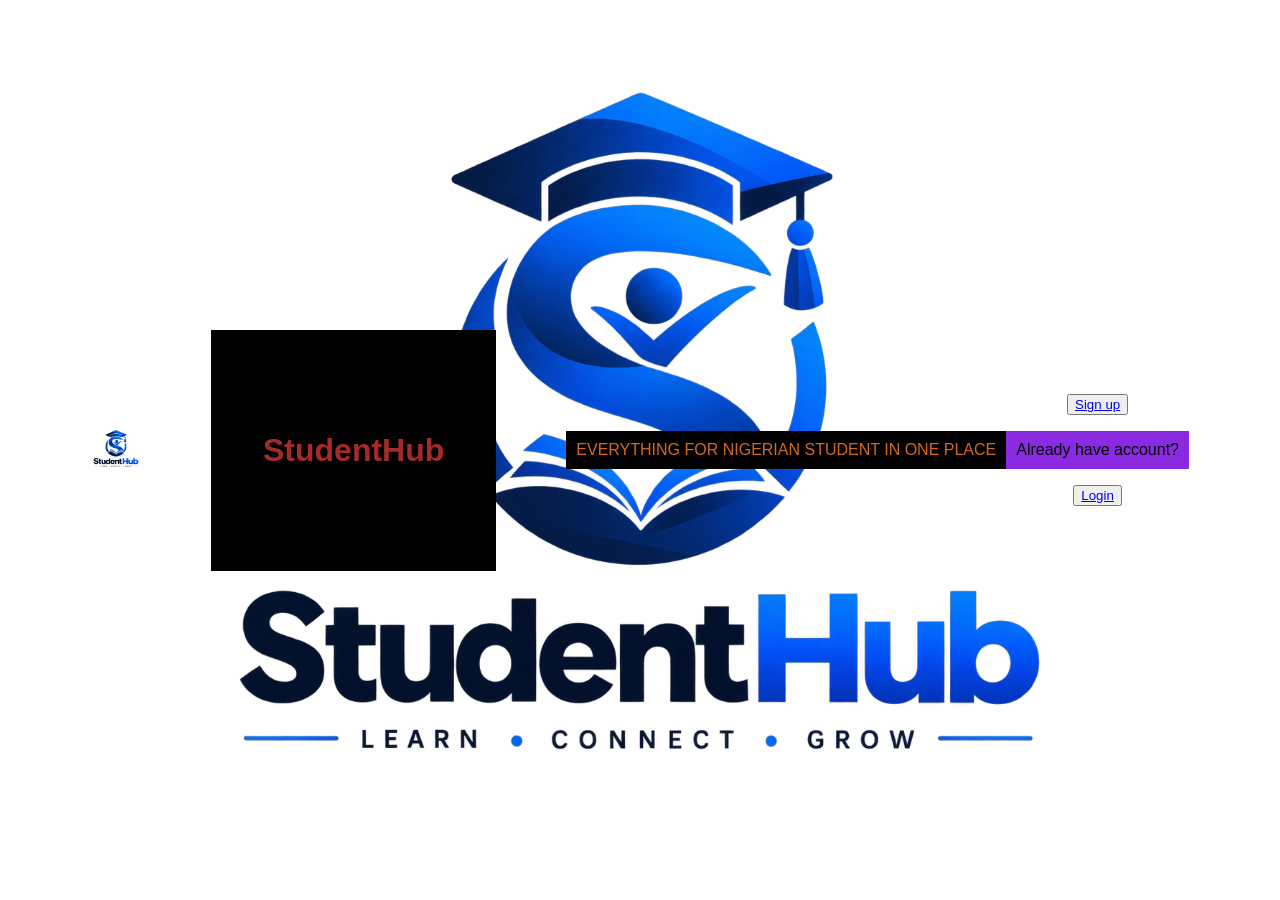
==== index.html @ a4fae500 "git-mystudenthub" ====
<!DOCTYPE html>
<html lang="en">
<head>
    <img src="studenthub.png" width="50" height="50" alt="studenthub">
    <meta charset="UTF-8">
    <meta name="viewport" content="width=device-width, initial-scale=1.0">
    <title>Document</title>

          <link rel="stylesheet" href="style.css">
</head>
<body>
   
    
    <h1>
        <p class="title">StudentHub</p>
    </h1>
       <p class="subtitle">EVERYTHING FOR NIGERIAN STUDENT IN ONE PLACE</p>

       
       <div class="container">
        <center><button><a href="signup.html">Sign up</a></button></center>
        <p class="switch">Already have account?</p> <CEnter><button><a href="login.html">Login</a></button></CEnter>
       </div>
       
        

</body>
</html>
---- style.css ----
.subtitle{
     background-color: black;
     color: chocolate;
     padding: 10px;
     text-align: center;
}
     .switch{
        background-color: blueviolet;
        color: black;
        padding: 10px;
        text-align: center;
     }
        .do{
            background-color: black;
            color: blue;
            padding: 10px;
            text-align: center;
        }
          .title{
            border-width: 2px;
            border-style: solid;
            border-color: black;
            background-color: black;
            color: brown;
            padding: 100px 50px;
            text-align: center;
            margin: 130px 70px;
          }
            label {
              display: inline-block;
              width: 100px;
            }
             .email {
              margin-bottom: 40px;
             }
            
             body {
              background-image: url(studenthub.png);
              background-size: contain;
              background-position: center;
              background-repeat: no-repeat;
              margin: 0;
              height: 100vh;
              display: flex;
              justify-content: center;
              align-items: center;
              font-family: Arial, Helvetica, sans-serif;
             }
              .login-box {
                width: 300px;
                padding: 30px;
                background-color: brown;
                border-radius: 10px;
                box-shadow: 0 4px 10px rgba(0, 0, 0, 0.2);
              }
              .text {
                /* border: 1px solid red; */
                text-align: justify;
                /*text-decoration: 1px solid line-through #f59 */
                text-shadow: .6px .6px 1px red;
                font-size: 1.5rem;
                font-weight: 900;
                font-family: "Lobster Two", sans-serif;
              }
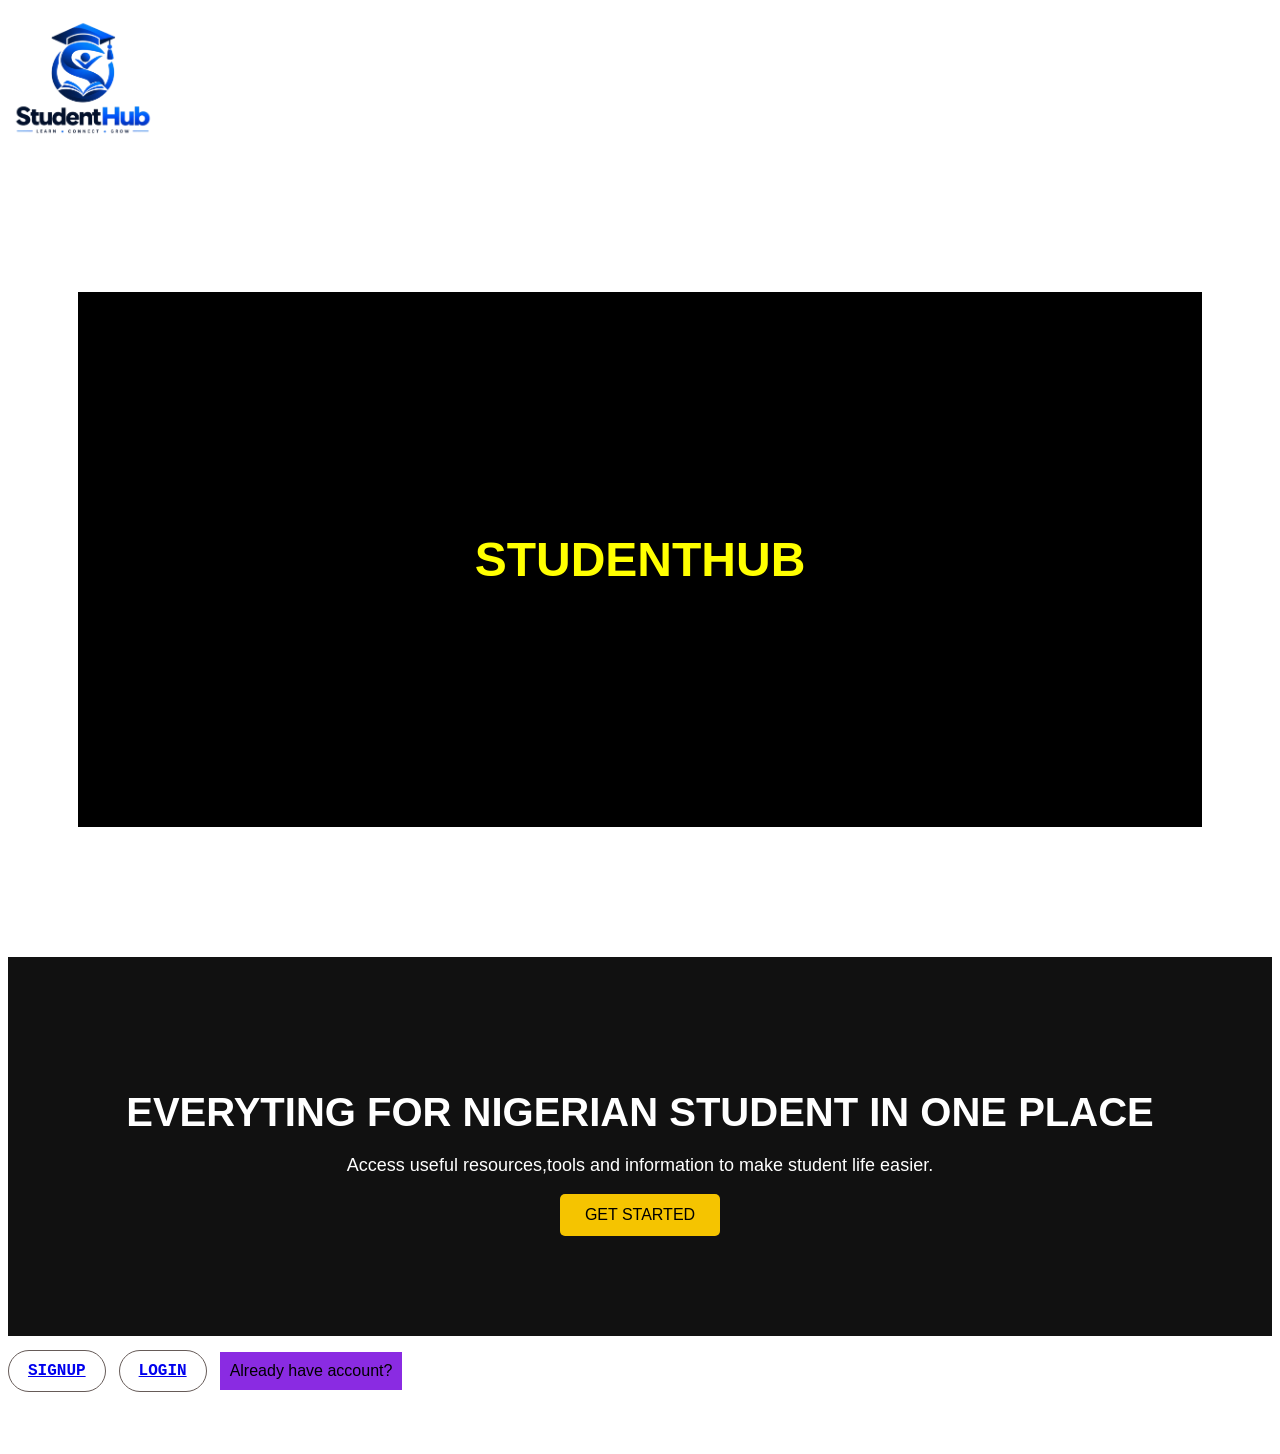
==== commit 105b7446: "my project" ====
--- a/index.html
+++ b/index.html
@@ -1,7 +1,8 @@
 <!DOCTYPE html>
 <html lang="en">
 <head>
-    <img src="studenthub.png" width="50" height="50" alt="studenthub">
+    
+    <img src="studenthub.png" width="150" height="150" alt="studenthub">
     <meta charset="UTF-8">
     <meta name="viewport" content="width=device-width, initial-scale=1.0">
     <title>Document</title>
@@ -9,18 +10,34 @@
           <link rel="stylesheet" href="style.css">
 </head>
 <body>
-   
+    <section class="hero3">
+        <h1>STUDENTHUB</h1>
+    </section>
     
-    <h1>
-        <p class="title">StudentHub</p>
-    </h1>
-       <p class="subtitle">EVERYTHING FOR NIGERIAN STUDENT IN ONE PLACE</p>
+    
+    <section class="hero">
+        <h1>EVERYTING FOR NIGERIAN STUDENT IN ONE PLACE</h1>
+        <P>Access useful resources,tools and information to make student life easier.</P>
+        <button>GET STARTED</button>
+    </section>
+       <!-- -----to do all those button stuff------ -->
+       
+       <section class="categories">
+        <button class="topic active-topic">
+            <a href="signup.html">SIGNUP</a>
+        </button>
 
+        <button class="topic">
+            <a href="login.html">LOGIN</a>
+        </button>
+        
+
+
+
+       <P class="switch">Already have account?</P>
+
+    </section>
        
-       <div class="container">
-        <center><button><a href="signup.html">Sign up</a></button></center>
-        <p class="switch">Already have account?</p> <CEnter><button><a href="login.html">Login</a></button></CEnter>
-       </div>
        
         
 
--- a/style.css
+++ b/style.css
@@ -3,7 +3,33 @@
      color: chocolate;
      padding: 10px;
      text-align: center;
+     font-size: x-large;
 }
+   /* ---------EVERTHING FOR NIGERIA STUDENT----- */
+   .hero {
+    text-align: center;
+    padding: 100px 20px;
+    background-color: #111;
+    color: white;
+   }
+   .hero h1 {
+    font-size: 40px;
+    margin-bottom: 20px;
+   }
+   .hero p{
+    font-size: 18px;
+    ,margin-bottom: 30px;
+   }
+   .hero button{
+    padding: 12px 25px;
+    border: none;
+    border-radius: 5px;
+    background-color: #f5c400;
+    color: black;
+    font-size: 16px;
+    cursor: pointer;
+   }
+   /* ----------------end--------------------------- */
      .switch{
         background-color: blueviolet;
         color: black;
@@ -16,15 +42,17 @@
             padding: 10px;
             text-align: center;
         }
-          .title{
-            border-width: 2px;
-            border-style: solid;
+        /* ---------subheading for studentHub-------------- */
+          .hero3{
+            /* border-width: 2px; */
+            /* border-style: solid; */
             border-color: black;
             background-color: black;
-            color: brown;
-            padding: 100px 50px;
+            color:yellow;
+            padding: 200px 70px;
             text-align: center;
             margin: 130px 70px;
+            font-size: xx-large;
           }
             label {
               display: inline-block;
@@ -35,13 +63,14 @@
              }
             
              body {
-              background-image: url(studenthub.png);
-              background-size: contain;
-              background-position: center;
-              background-repeat: no-repeat;
-              margin: 0;
-              height: 100vh;
-              display: flex;
+              background-color:wheat
+              /* background-size: contain; */
+              /* background-position: center; */
+              /* background-repeat: no-repeat; */
+              /* margin: 0; */
+              /* #281716 */
+              /* height: 100vh; */
+              /* display: flex; */
               justify-content: center;
               align-items: center;
               font-family: Arial, Helvetica, sans-serif;
@@ -62,7 +91,40 @@
                 font-weight: 900;
                 font-family: "Lobster Two", sans-serif;
               }
-
+/* ------------------------button stuff------------------- */
+              .categories{
+                display: flex;
+                align-items: center;
+                gap: 13px;
+                margin-bottom: 48px;
+            }
+            .topic {
+                padding: 11px 19px;
+                border-radius: 28px;
+                border: 1px solid #665b58;
+                background: transparent;
+                color: #e9e5e4;
+                font-family: "Roboto Mono",monospace;
+                font-size: 16px;
+                font-weight: 600;
+                cursor: pointer;
+            }
+            .active-color{
+                background-color:#ffbd38;
+                color: #2a1a18;
+                border: none;
+                padding: 13px 20px;
+                box-shadow: 0 2px 10px rgba(255, 189, 56, 0.25);
+            }
+            .more-topics {
+                color: #e8e4e3;
+                font-size: 22px;
+                margin-left: 2px;
+                text-decoration: underline;
+                text-decoration-line: dotted;
+                text-underline-offset: 7px;
+            }
+/* ---------------------------------end---------------- */
             
              
              
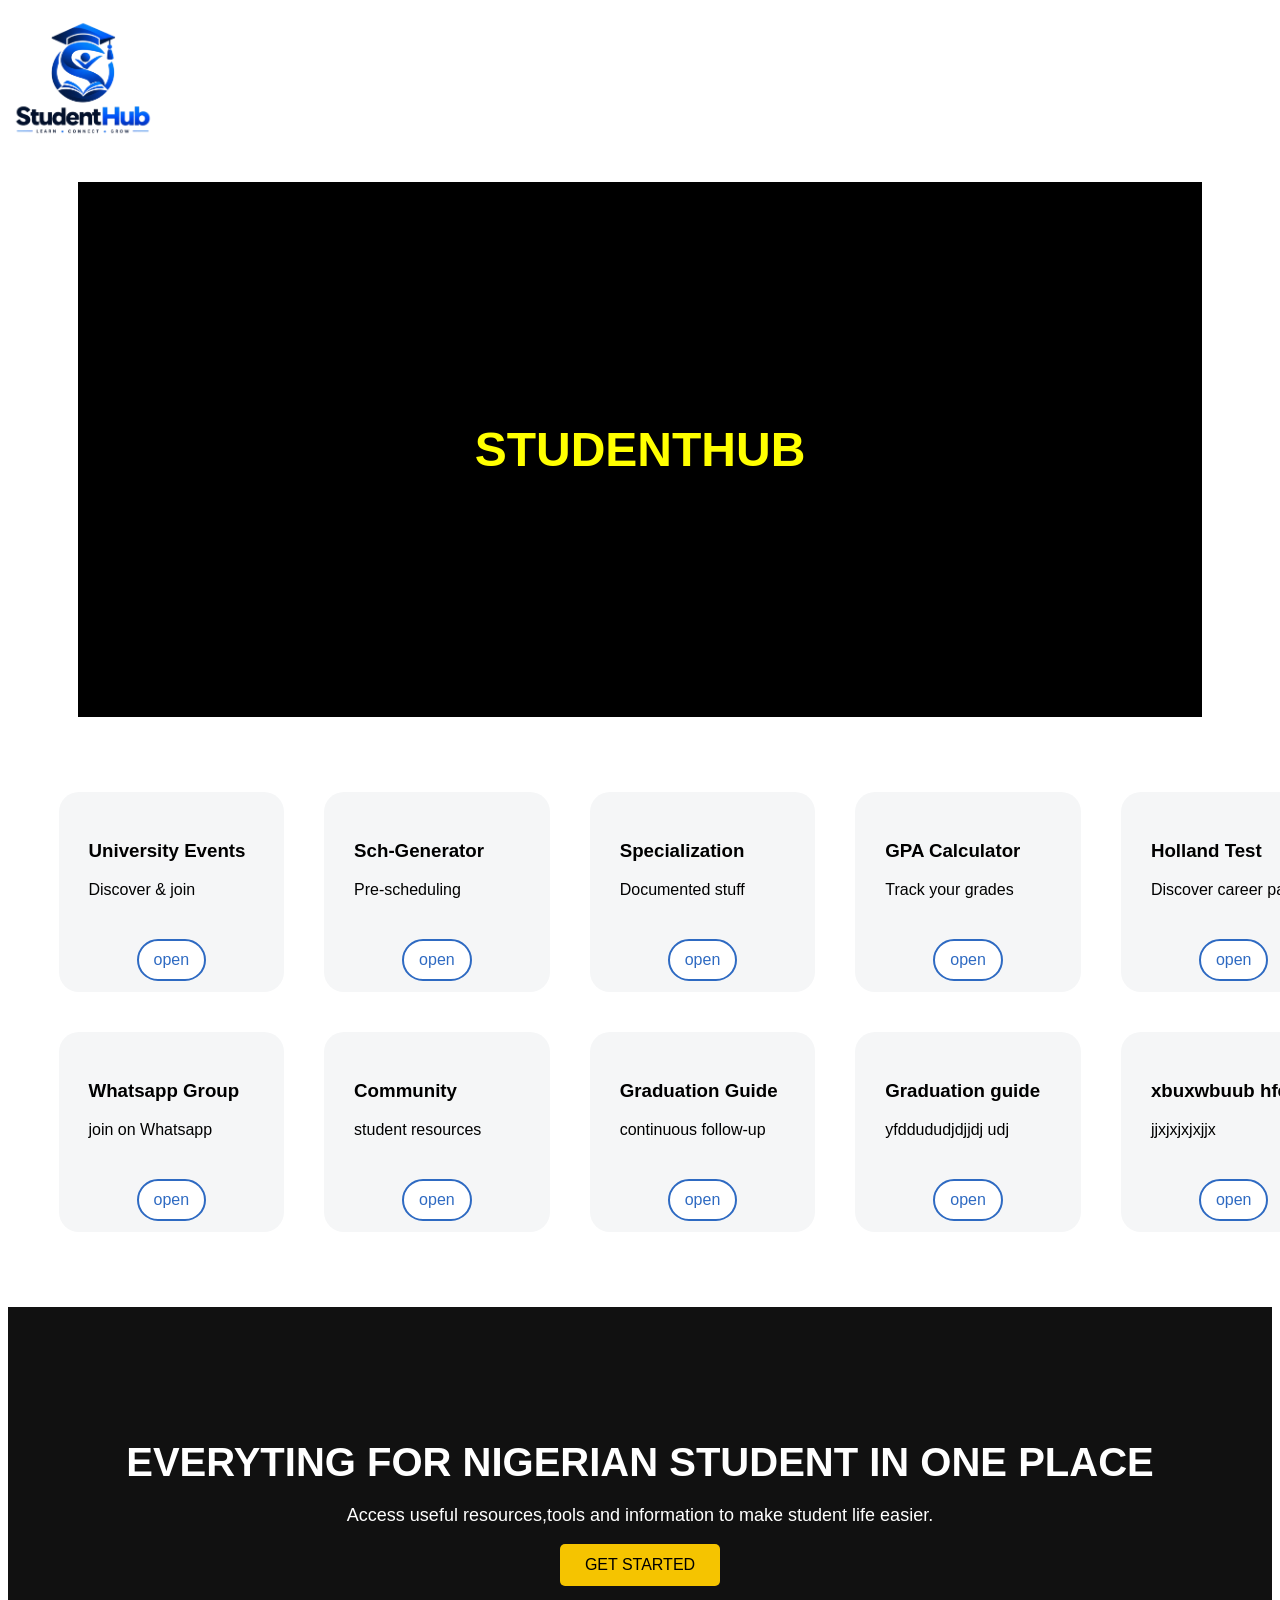
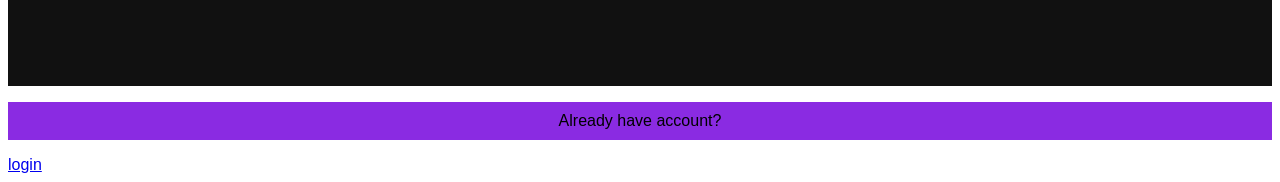
==== commit 2521e27d: "edited" ====
--- a/index.html
+++ b/index.html
@@ -13,29 +13,95 @@
     <section class="hero3">
         <h1>STUDENTHUB</h1>
     </section>
-    
-    
+   
+    <div class="flexparent">
+        <div class="flex-child2">
+            <a href="">
+            </a>
+            <h3>University Events</h3>
+            <p>Discover & join</p>
+            <a href="#">open</a>
+        </div>
+        <div class="flex-child2">
+            <a href=""></a>
+            <h3>Sch-Generator</h3>
+            <p>Pre-scheduling</p>
+            <a href="#">open</a>
+        </div>
+        <div class="flex-child2
+        ">
+            <a href=""></a>
+            <h3>Specialization </h3>
+            <p>Documented stuff</p>
+            <a href="#">open</a>
+        </div>
+        <div class="flex-child2
+        ">
+            <a href=""></a>
+            <h3>GPA Calculator</h3>
+            <p>Track your grades</p>
+            <a href="#">open</a>
+        </div>
+        <div class="flex-child2
+        ">
+            <a href=""></a>
+            <h3>Holland Test</h3>
+            <p>Discover career path</p>
+            <a href="#">open</a>
+        </div>
+    </div>
+    <!-- ---------------------2----------------- -->
+    <div class="flexparent2">
+        <div class="flex-child3">
+            <a href="
+            "></a>
+            <h3>Whatsapp Group</h3>
+            <p>join on Whatsapp</p>
+            <a href="#">open</a>
+        </div>
+        <div class="flex-child3">
+            <a href=""></a>
+            <h3>Community</h3>
+            <p>student resources</p>
+            <a href="#">open</a>
+        </div>
+        <div class="flex-child3
+        ">
+            <a href=""></a>
+            <h3>Graduation Guide</h3>
+            <p>continuous follow-up</p>
+            <a href="#">open</a>
+        </div>
+        <div class="flex-child3
+        ">
+            <a href=""></a>
+            <h3>Graduation guide</h3>
+            <p>yfddududjdjjdj udj</p>
+            <a href="#">open</a>
+        </div>
+        <div class="flex-child3
+        ">
+            <a href=""></a>
+            <h3>xbuxwbuub hfehh</h3>
+            <p>jjxjxjxjxjjx</p>
+            <a href="#">open</a>
+        </div>
+    </div>
     <section class="hero">
         <h1>EVERYTING FOR NIGERIAN STUDENT IN ONE PLACE</h1>
         <P>Access useful resources,tools and information to make student life easier.</P>
         <button>GET STARTED</button>
     </section>
-       <!-- -----to do all those button stuff------ -->
-       
-       <section class="categories">
-        <button class="topic active-topic">
-            <a href="signup.html">SIGNUP</a>
-        </button>
 
-        <button class="topic">
-            <a href="login.html">LOGIN</a>
-        </button>
-        
-
-
-
+             <!-- --------------button stuff--------- -->
+             
+             
+             
+             
+             
+             <!-- ------------------end------------------- -->
        <P class="switch">Already have account?</P>
-
+<a href="login.html">login</a>
     </section>
        
        
--- a/style.css
+++ b/style.css
@@ -11,6 +11,7 @@
     padding: 100px 20px;
     background-color: #111;
     color: white;
+    margin-top: 75px;
    }
    .hero h1 {
     font-size: 40px;
@@ -30,12 +31,14 @@
     cursor: pointer;
    }
    /* ----------------end--------------------------- */
+   /* -------------for already have account------------- */
      .switch{
         background-color: blueviolet;
         color: black;
         padding: 10px;
         text-align: center;
      }
+     /* ------------end----------------------------------- */
         .do{
             background-color: black;
             color: blue;
@@ -52,7 +55,10 @@
             padding: 200px 70px;
             text-align: center;
             margin: 130px 70px;
+            /* margin: 30px 50px; */
             font-size: xx-large;
+            margin-top: 20px;
+            margin-bottom:75px ;
           }
             label {
               display: inline-block;
@@ -81,6 +87,7 @@
                 background-color: brown;
                 border-radius: 10px;
                 box-shadow: 0 4px 10px rgba(0, 0, 0, 0.2);
+                
               }
               .text {
                 /* border: 1px solid red; */
@@ -92,39 +99,150 @@
                 font-family: "Lobster Two", sans-serif;
               }
 /* ------------------------button stuff------------------- */
-              .categories{
-                display: flex;
-                align-items: center;
-                gap: 13px;
-                margin-bottom: 48px;
+/* .categories{
+  display: flex;
+  align-items: center;
+  gap: 13px;
+  margin-bottom: 48px;
+}
+.topic {
+  padding: 11px 19px;
+  border-radius: 98px;
+  border: 1px solid #665b58;
+  background: transparent;
+  color: #e9e5e4;
+  font-family: "Roboto Mono",monospace;
+  font-size: 26px;
+  font-weight: 600;
+  cursor: pointer;
+  text-decoration: none;
+}
+.active-color{
+  background-color:#ffbd38;
+  color: #2a1a18;
+  border: none;
+  padding: 13px 20px;
+  box-shadow: 0 2px 10px rgba(255, 189, 56, 0.25);
+}
+.more-topics {
+  color: #e8e4e3;
+  font-size: 22px;
+  margin-left: 2px;
+  text-decoration: underline;
+  text-decoration-line: dotted;
+  text-underline-offset: 7px; */
+
+/* ---------------------------------end---------------- */
+            .flexparent {
+              /* border: 2px solid palevioletred; */
+              margin: 0 50.5px;
+              display: flex;
+              gap: 40px;
+              height: 200px;
+              justify-content: space-between;
             }
-            .topic {
-                padding: 11px 19px;
-                border-radius: 28px;
-                border: 1px solid #665b58;
-                background: transparent;
-                color: #e9e5e4;
-                font-family: "Roboto Mono",monospace;
-                font-size: 16px;
-                font-weight: 600;
-                cursor: pointer;
+            .flex-child2 {
+              background-color: #f5f6f7;
+              border-radius: 20px;
+              padding: 30px 30px;
             }
-            .active-color{
-                background-color:#ffbd38;
-                color: #2a1a18;
-                border: none;
-                padding: 13px 20px;
-                box-shadow: 0 2px 10px rgba(255, 189, 56, 0.25);
-            }
-            .more-topics {
-                color: #e8e4e3;
-                font-size: 22px;
-                margin-left: 2px;
-                text-decoration: underline;
-                text-decoration-line: dotted;
-                text-underline-offset: 7px;
-            }
-/* ---------------------------------end---------------- */
-            
-             
-             +
+            .flex-child2:nth-child(1) {
+              /* border: 2px solid saddlebrown; */
+              width: 33.33%;
+              background-color: #f5f6f7;
+          }
+          .flex-child2:nth-child(2) {
+            width: 33.33%;
+            background-color: #f5f6f7;
+          }
+
+          .flex-child2:nth-child(3) {
+            width: 33.33%;
+            background-color: #f5f6f7;
+          }
+          .flex-child2:nth-child(4) {
+            width: 33.33%;
+            background-color: #f5f6f7;
+          }
+          .flex-child2:nth-child(5) {
+            width: 33.33%;
+            background-color: #f5f6f7;
+          }
+          .flex-child2 a:last-child {
+            border: 2px solid red;
+            display: block;
+            text-align: center;
+            margin: 40px 48px;
+            padding: 10px 15px;
+            background-color: #Fff;
+            border-radius: 30px;
+            border: 2px solid #2e6ac2;
+            text-decoration: none;
+            color: #2e6ac2;
+        } 
+        .flex-child2 a:last-child:hover {
+          border: none;
+          background-color: #f5f6f7;
+      }
+          /* ----------second part-------------- */
+          .flexparent2 {
+            /* border: 2px solid purple; */
+            margin: 0 50.5px;
+            display: flex;
+            gap: 40px;
+            height: 200px;
+            justify-content: space-between;
+            margin-top: 40px;
+          }
+          .flex-child3 {
+            background-color: #f5f6f7;
+            border-radius: 20px;
+            padding: 30px 30px;
+          }
+
+          .flex-child3:nth-child(1) {
+            /* border: 2px solid saddlebrown; */
+            width: 33.33%;
+            background-color: #f5f6f7;
+        }
+        .flex-child3:nth-child(2) {
+          /* border: 2px solid saddlebrown; */
+          width: 33.33%;
+          background-color: #f5f6f7;
+        }
+
+        .flex-child3:nth-child(3) {
+          /* border: 2px solid saddlebrown; */
+          width: 33.33%;
+          background-color: #f5f6f7;
+        }
+        .flex-child3:nth-child(4) {
+          /* border: 2px solid saddlebrown; */
+          width: 33.33%;
+          background-color: #f5f6f7;
+        }
+        .flex-child3:nth-child(5) {
+          /* border: 2px solid saddlebrown; */
+          width: 33.33%;
+          background-color: #f5f6f7;
+        }
+        .flex-child3 a:last-child {
+          border: 2px solid red;
+          display: block;
+          text-align: center;
+          margin: 40px 48px;
+          padding: 10px 15px;
+          background-color: #Fff;
+          border-radius: 30px;
+          border: 2px solid #2e6ac2;
+          text-decoration: none;
+          color: #2e6ac2;
+      } 
+      .flex-child3 a:last-child:hover {
+        border: none;
+        background-color: #F5F6F7;
+    }
+       
+       
+       
